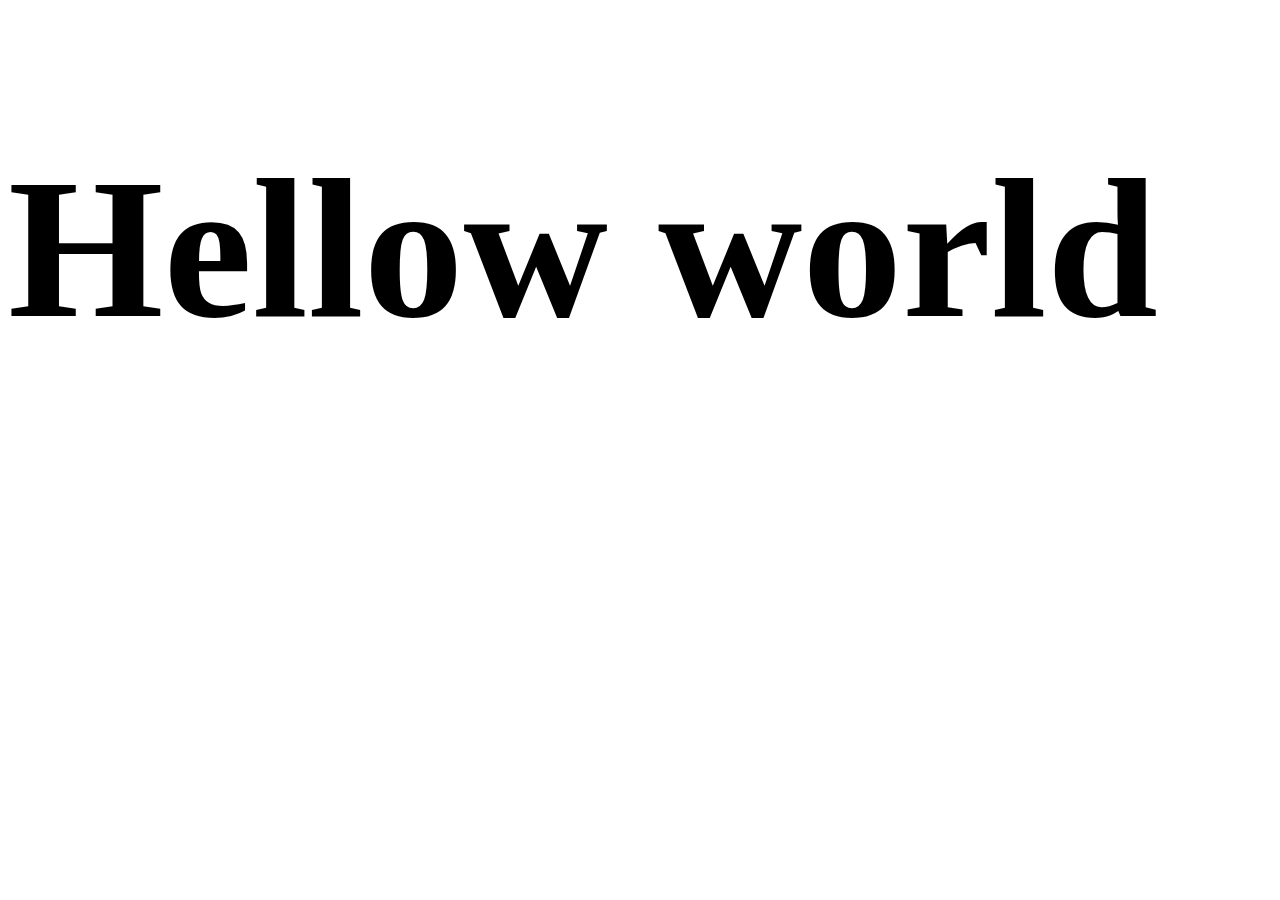
==== index.html @ e738b9d7 "switch" ====
<!DOCTYPE html>
<html lang="en">
<head>
    <meta charset="UTF-8">
    <meta http-equiv="X-UA-Compatible" content="IE=edge">
    <meta name="viewport" content="width=device-width, initial-scale=1.0">
    <title>Document</title>
</head>
<body>
    <h1 style="font-size: 200px;">Hellow world</h1>
    <script src="test.js"></script>
</body>
</html>
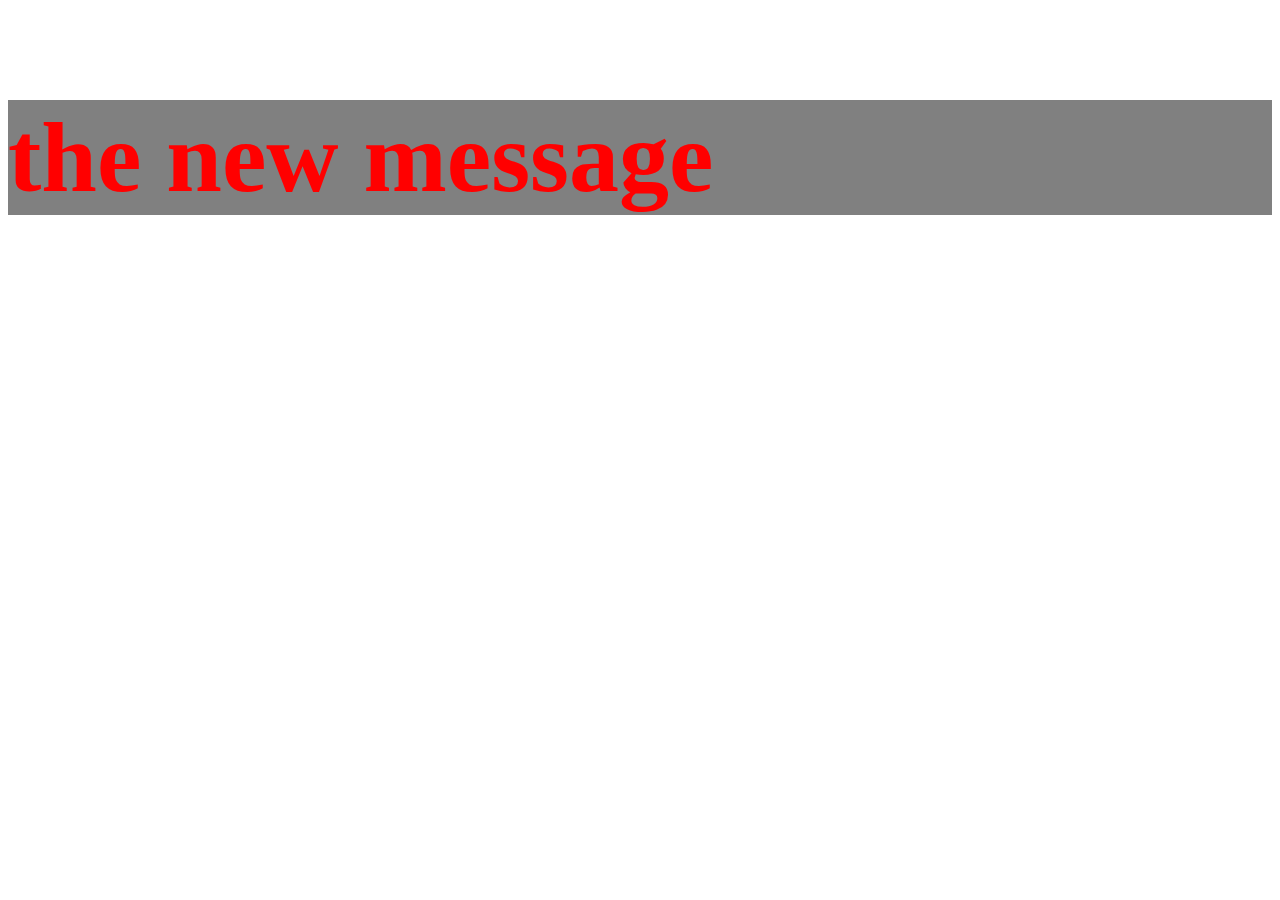
==== commit fac3641d: "DOM manipulation l" ====
--- a/index.html
+++ b/index.html
@@ -7,7 +7,7 @@
     <title>Document</title>
 </head>
 <body>
-    <h1 style="font-size: 200px;">Hellow world</h1>
-    <script src="test.js"></script>
+    <h1 style="font-size: 100px;" id="title">Hellow There</h1>
+    <script src="test2.js"></script>
 </body>
 </html>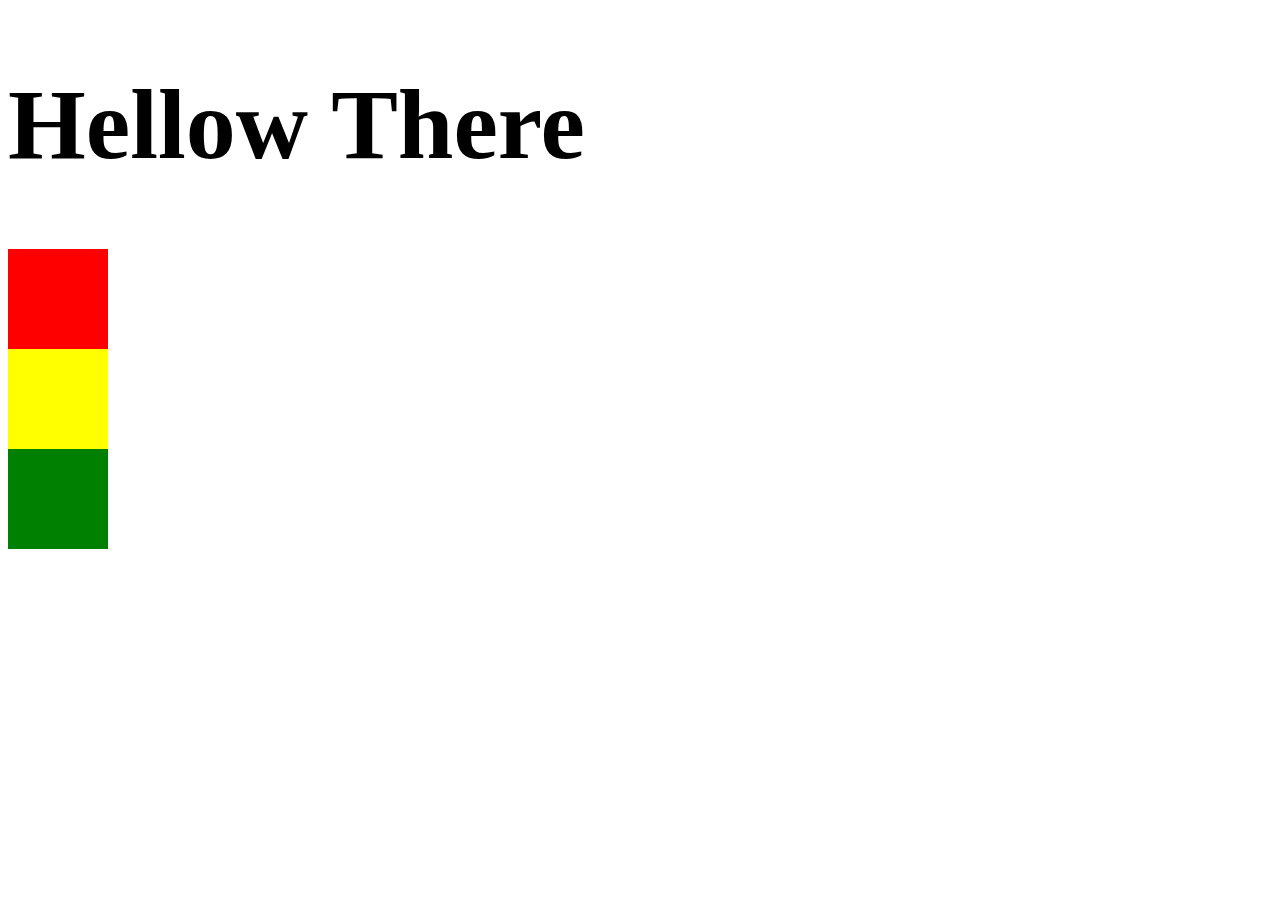
==== commit f40d470f: "DOM onclick function" ====
--- a/index.html
+++ b/index.html
@@ -8,6 +8,11 @@
 </head>
 <body>
     <h1 style="font-size: 100px;" id="title">Hellow There</h1>
+    <div id="container">
+        <div id="red" style="background-color:red; width: 100px; height:100px"></div>
+        <div id="yellow" style="background-color:yellow; width: 100px; height:100px"></div>
+        <div id="green" style="background-color:green; width: 100px; height:100px"></div>
+    </div>
     <script src="test2.js"></script>
 </body>
 </html>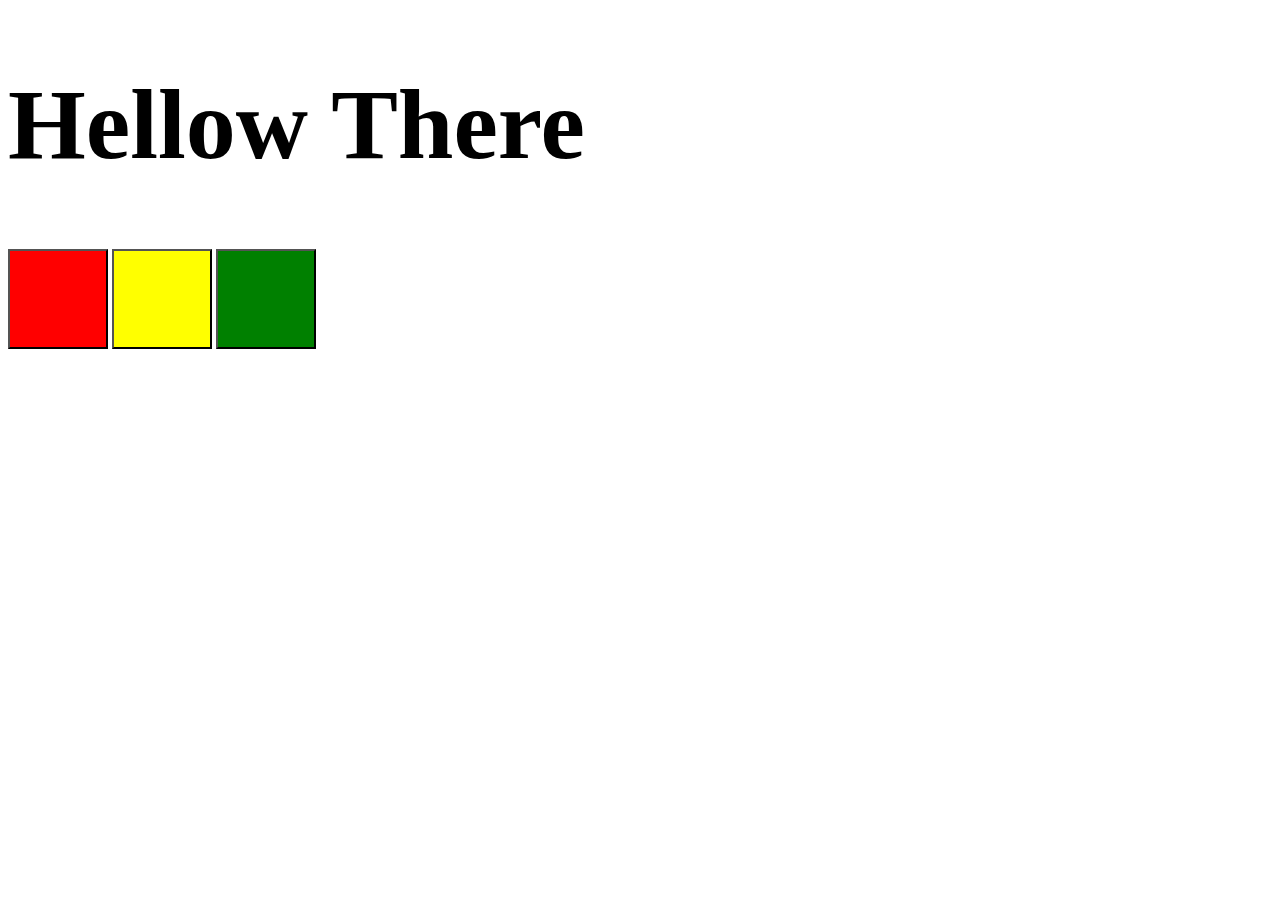
==== commit 5a00a3bc: "forEach function" ====
--- a/index.html
+++ b/index.html
@@ -9,9 +9,9 @@
 <body>
     <h1 style="font-size: 100px;" id="title">Hellow There</h1>
     <div id="container">
-        <div id="red" style="background-color:red; width: 100px; height:100px"></div>
-        <div id="yellow" style="background-color:yellow; width: 100px; height:100px"></div>
-        <div id="green" style="background-color:green; width: 100px; height:100px"></div>
+        <button class="colorsquare" id="red" style="background-color:red; width: 100px; height:100px" value="red"></button>
+        <button class="colorsquare" id="yellow" style="background-color:yellow; width: 100px; height:100px" value="yellow"></button>
+        <button class="colorsquare"  id="green" style="background-color:green; width: 100px; height:100px" value="green"></button>
     </div>
     <script src="test2.js"></script>
 </body>
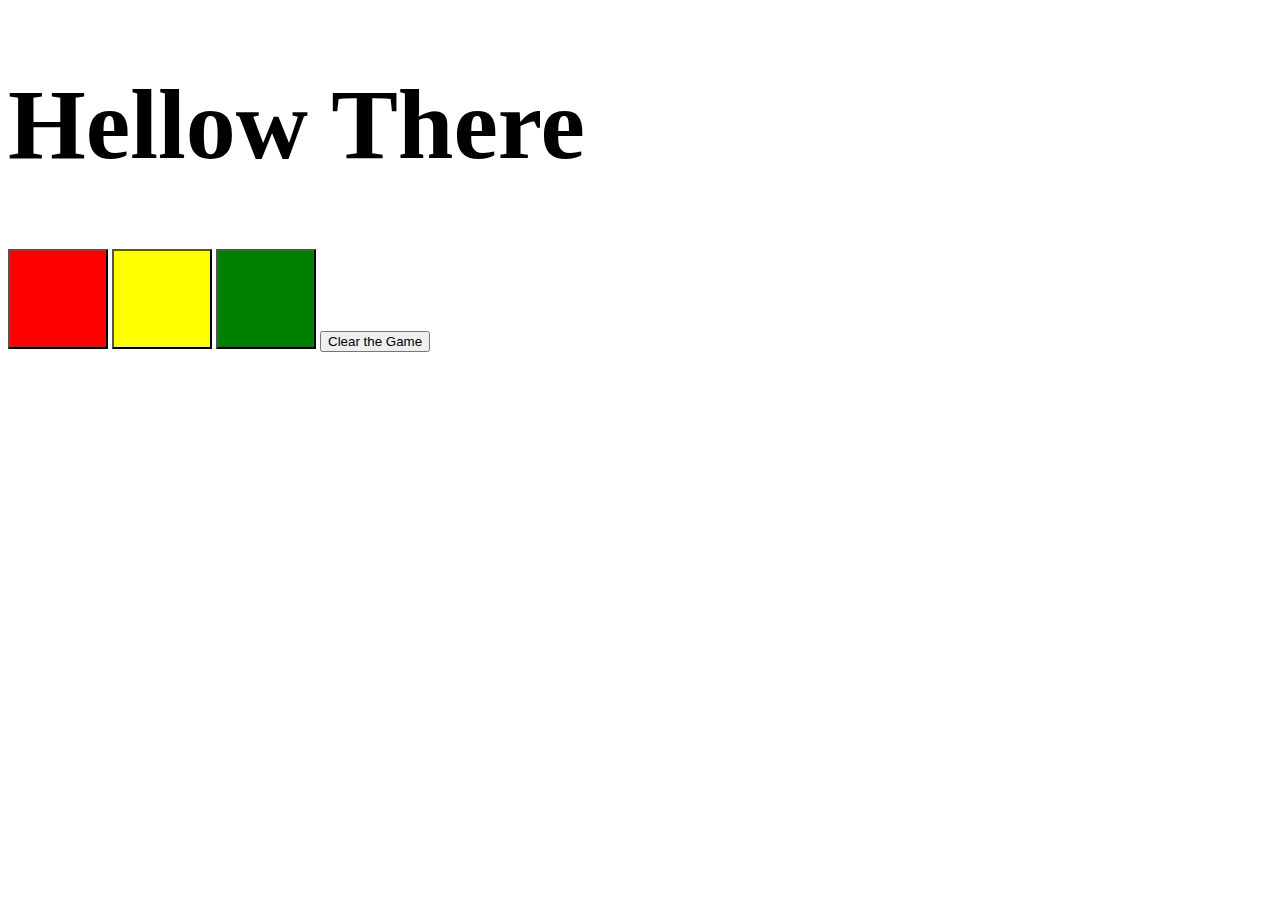
==== commit 39a2a960: "counting timesclicked and clearing" ====
--- a/index.html
+++ b/index.html
@@ -11,7 +11,9 @@
     <div id="container">
         <button class="colorsquare" id="red" style="background-color:red; width: 100px; height:100px" value="red"></button>
         <button class="colorsquare" id="yellow" style="background-color:yellow; width: 100px; height:100px" value="yellow"></button>
+        
         <button class="colorsquare"  id="green" style="background-color:green; width: 100px; height:100px" value="green"></button>
+        <button id="clearBtn">Clear the Game</button>
     </div>
     <script src="test2.js"></script>
 </body>
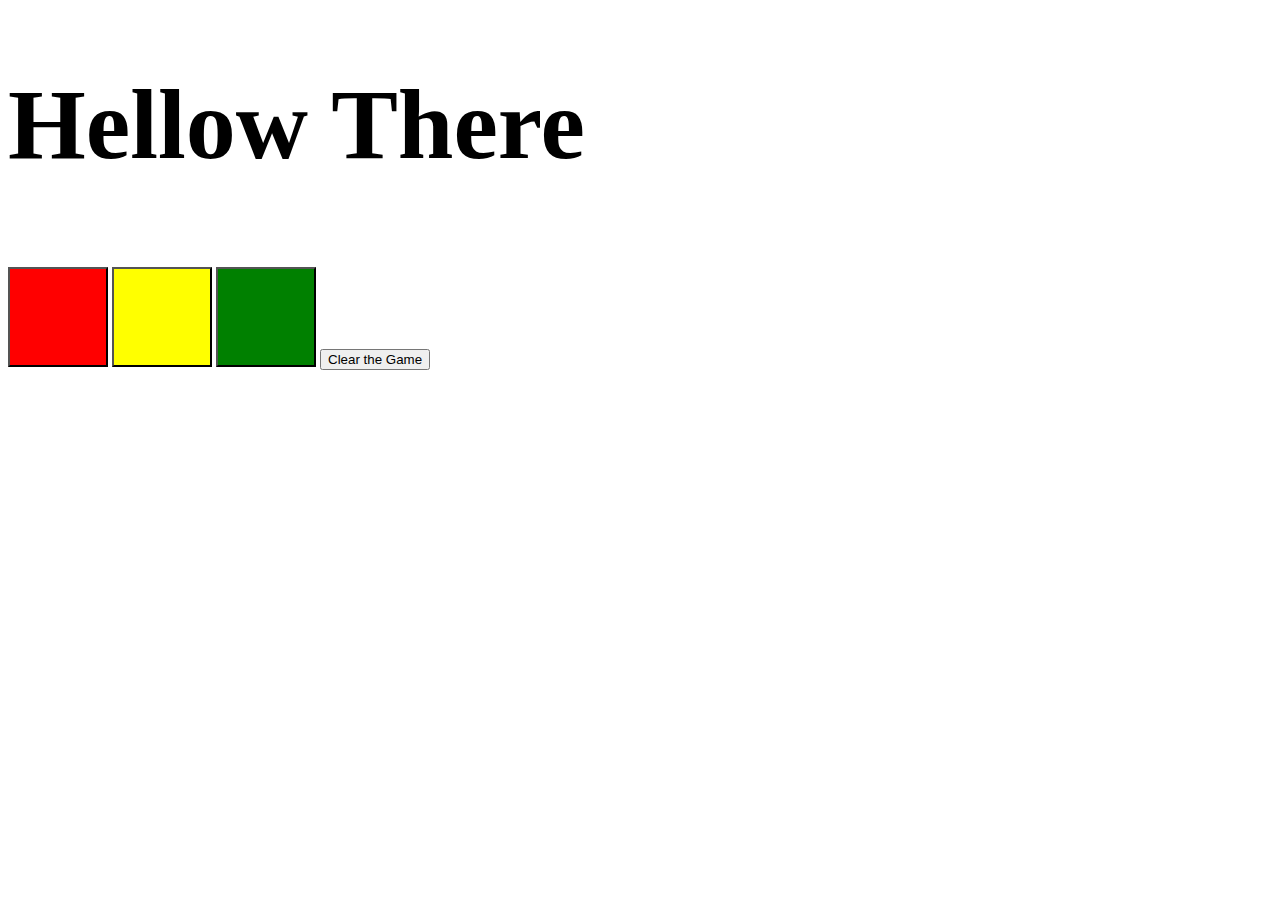
==== commit 3b0c0bd2: "api js" ====
--- a/index.html
+++ b/index.html
@@ -8,6 +8,10 @@
 </head>
 <body>
     <h1 style="font-size: 100px;" id="title">Hellow There</h1>
+
+    <div id="dogimage">
+        <img src="" alt="">
+    </div>
     <div id="container">
         <button class="colorsquare" id="red" style="background-color:red; width: 100px; height:100px" value="red"></button>
         <button class="colorsquare" id="yellow" style="background-color:yellow; width: 100px; height:100px" value="yellow"></button>
@@ -15,6 +19,8 @@
         <button class="colorsquare"  id="green" style="background-color:green; width: 100px; height:100px" value="green"></button>
         <button id="clearBtn">Clear the Game</button>
     </div>
+
+
     <script src="test2.js"></script>
 </body>
 </html>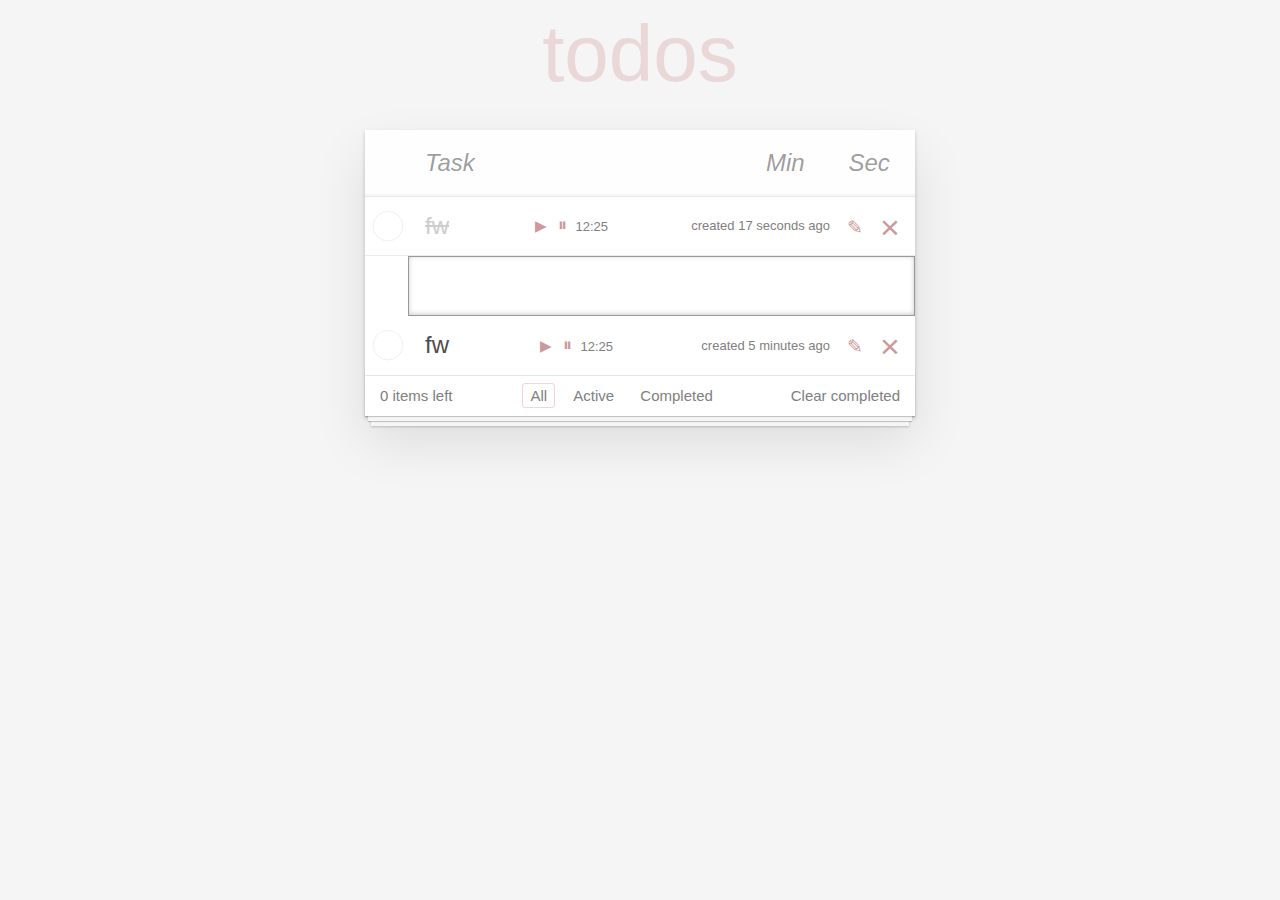
==== commit 387cc26d: "dd" ====
--- a/index.html
+++ b/index.html
@@ -1,26 +1,87 @@
-<!DOCTYPE html>
-<html lang="en">
-<head>
-    <meta charset="UTF-8">
-    <meta http-equiv="X-UA-Compatible" content="IE=edge">
-    <meta name="viewport" content="width=device-width, initial-scale=1.0">
-    <title>Document</title>
-</head>
-<body>
-    <h1 style="font-size: 100px;" id="title">Hellow There</h1>
-
-    <div id="dogimage">
-        <img src="" alt="">
-    </div>
-    <div id="container">
-        <button class="colorsquare" id="red" style="background-color:red; width: 100px; height:100px" value="red"></button>
-        <button class="colorsquare" id="yellow" style="background-color:yellow; width: 100px; height:100px" value="yellow"></button>
-        
-        <button class="colorsquare"  id="green" style="background-color:green; width: 100px; height:100px" value="green"></button>
-        <button id="clearBtn">Clear the Game</button>
-    </div>
-
-
-    <script src="test2.js"></script>
-</body>
-</html>+<html lang="en" data-framework="es6">
+  <head>
+    <meta charset="utf-8" />
+    <title>Vanilla ES6 • TodoMVC</title>
+    <link rel="stylesheet" href="index.css" />
+  </head>
+  <body>
+    <section class="todoapp">
+      <header class="header">
+        <h1>todos</h1>
+        <form class="new-todo-form">
+          <input class="new-todo" placeholder="Task" autofocus />
+          <input class="new-todo-form__timer" placeholder="Min" autofocus />
+          <input class="new-todo-form__timer" placeholder="Sec" autofocus />
+        </form>
+      </header>
+      <section class="main">
+        <ul class="todo-list">
+          <li class="completed">
+            <div class="view">
+              <input class="toggle" type="checkbox" />
+              <label>
+                <span class="title">fw</span>
+                <span class="description">
+                  <button class="icon icon-play"></button>
+                  <button class="icon icon-pause"></button>
+                  12:25
+                </span>
+                <span class="description">created 17 seconds ago</span>
+              </label>
+              <button class="icon icon-edit"></button>
+              <button class="icon icon-destroy"></button>
+            </div>
+          </li>
+          <li class="editing">
+            <div class="view">
+              <input class="toggle" type="checkbox" />
+              <label>
+                <span class="title">fw</span>
+                <span class="description">
+                  <button class="icon icon-play"></button>
+                  <button class="icon icon-pause"></button>
+                  12:25
+                </span>
+                <span class="description">created 5 minutes ago</span>
+              </label>
+              <button class="icon icon-edit"></button>
+              <button class="icon icon-destroy"></button>
+            </div>
+            <input type="text" class="edit" />
+          </li>
+          <li>
+            <div class="view">
+              <input class="toggle" type="checkbox" />
+              <label>
+                <span class="title">fw</span>
+                <span class="description">
+                  <button class="icon icon-play"></button>
+                  <button class="icon icon-pause"></button>
+                  12:25
+                </span>
+                <span class="description">created 5 minutes ago</span>
+              </label>
+              <button class="icon icon-edit"></button>
+              <button class="icon icon-destroy"></button>
+            </div>
+          </li>
+        </ul>
+        <footer class="footer">
+          <span class="todo-count">0 items left</span>
+          <ul class="filters">
+            <li>
+              <button class="selected">All</button>
+            </li>
+            <li>
+              <button>Active</button>
+            </li>
+            <li>
+              <button>Completed</button>
+            </li>
+          </ul>
+          <button class="clear-completed">Clear completed</button>
+        </footer>
+      </section>
+    </section>
+  </body>
+</html>
--- a/index.css
+++ b/index.css
@@ -0,0 +1,450 @@
+html,
+body {
+  margin: 0;
+  padding: 0;
+}
+
+button {
+  margin: 0;
+  padding: 0;
+  border: 0;
+  background: none;
+  font-size: 100%;
+  vertical-align: baseline;
+  font-family: inherit;
+  font-weight: inherit;
+  color: inherit;
+  -webkit-appearance: none;
+  appearance: none;
+  -webkit-font-smoothing: antialiased;
+  -moz-osx-font-smoothing: grayscale;
+}
+
+button::-moz-focus-inner {
+  border: none;
+}
+
+body {
+  font: 14px "Helvetica Neue", Helvetica, Arial, sans-serif;
+  line-height: 1.4em;
+  background: #f5f5f5;
+  color: #111111;
+  min-width: 230px;
+  max-width: 550px;
+  margin: 0 auto;
+  -webkit-font-smoothing: antialiased;
+  -moz-osx-font-smoothing: grayscale;
+  font-weight: 300;
+}
+
+:focus {
+  outline: 0;
+}
+
+.hidden {
+  display: none;
+}
+
+.todoapp {
+  background: #fff;
+  margin: 130px 0 40px 0;
+  position: relative;
+  box-shadow: 0 2px 4px 0 rgba(0, 0, 0, 0.2), 0 25px 50px 0 rgba(0, 0, 0, 0.1);
+}
+
+.todoapp input::-webkit-input-placeholder {
+  font-style: italic;
+  font-weight: 300;
+  color: rgba(0, 0, 0, 0.4);
+}
+
+.todoapp input::-moz-placeholder {
+  font-style: italic;
+  font-weight: 300;
+  color: rgba(0, 0, 0, 0.4);
+}
+
+.todoapp input::input-placeholder {
+  font-style: italic;
+  font-weight: 300;
+  color: rgba(0, 0, 0, 0.4);
+}
+
+.todoapp h1 {
+  position: absolute;
+  top: -140px;
+  width: 100%;
+  font-size: 80px;
+  font-weight: 200;
+  text-align: center;
+  color: rgba(175, 47, 47, 0.15);
+  -webkit-text-rendering: optimizeLegibility;
+  -moz-text-rendering: optimizeLegibility;
+  text-rendering: optimizeLegibility;
+}
+
+.new-todo-form {
+  display: flex;
+  margin-bottom: 0;
+}
+
+.new-todo,
+.new-todo-form .new-todo-form__timer,
+.edit {
+  position: relative;
+  margin: 0;
+  width: 100%;
+  font-size: 24px;
+  font-family: inherit;
+  font-weight: inherit;
+  line-height: 1.4em;
+  color: inherit;
+  padding: 6px;
+  border: 1px solid #999;
+  box-shadow: inset 0 -1px 5px 0 rgba(0, 0, 0, 0.2);
+  box-sizing: border-box;
+  -webkit-font-smoothing: antialiased;
+  -moz-osx-font-smoothing: grayscale;
+}
+
+.new-todo,
+.new-todo-form .new-todo-form__timer {
+  padding: 16px 16px 16px 60px;
+  border: none;
+  background: rgba(0, 0, 0, 0.003);
+  box-shadow: inset 0 -2px 1px rgba(0, 0, 0, 0.03);
+}
+
+.new-todo {
+  width: 70%;
+}
+
+.new-todo-form .new-todo-form__timer {
+  width: 15%;
+  padding-left: 16px;
+}
+
+.main {
+  position: relative;
+  z-index: 2;
+  border-top: 1px solid #e6e6e6;
+}
+
+.toggle-all {
+  width: 1px;
+  height: 1px;
+  border: none; /* Mobile Safari */
+  opacity: 0;
+  position: absolute;
+  right: 100%;
+  bottom: 100%;
+}
+
+.toggle-all + label {
+  width: 60px;
+  height: 34px;
+  font-size: 0;
+  position: absolute;
+  top: -52px;
+  left: -13px;
+  -webkit-transform: rotate(90deg);
+  transform: rotate(90deg);
+}
+
+.toggle-all + label:before {
+  content: "❯";
+  font-size: 22px;
+  color: #e6e6e6;
+  padding: 10px 27px 10px 27px;
+}
+
+.toggle-all:checked + label:before {
+  color: #737373;
+}
+
+.todo-list {
+  margin: 0;
+  padding: 0;
+  list-style: none;
+}
+
+.todo-list li {
+  position: relative;
+  font-size: 24px;
+  border-bottom: 1px solid #ededed;
+}
+
+.todo-list li:last-child {
+  border-bottom: none;
+}
+
+.todo-list li.editing {
+  border-bottom: none;
+  padding: 0;
+}
+
+.todo-list li.editing .edit {
+  display: block;
+  width: calc(100% - 43px);
+  padding: 12px 16px;
+  margin: 0 0 0 43px;
+}
+
+.todo-list li.editing .view {
+  display: none;
+}
+
+.todo-list li .toggle {
+  text-align: center;
+  width: 40px;
+  /* auto, since non-WebKit browsers doesn't support input styling */
+  height: auto;
+  position: absolute;
+  top: 0;
+  bottom: 0;
+  margin: auto 0;
+  border: none; /* Mobile Safari */
+  -webkit-appearance: none;
+  appearance: none;
+  cursor: pointer;
+}
+
+.todo-list li .toggle {
+  opacity: 0;
+}
+
+.todo-list li .toggle + label {
+  /*
+		Firefox requires `#` to be escaped - https://bugzilla.mozilla.org/show_bug.cgi?id=922433
+		IE and Edge requires *everything* to be escaped to render, so we do that instead of just the `#` - https://developer.microsoft.com/en-us/microsoft-edge/platform/issues/7157459/
+	*/
+  background-image: url("data:image/svg+xml;utf8,%3Csvg%20xmlns%3D%22http%3A//www.w3.org/2000/svg%22%20width%3D%2240%22%20height%3D%2240%22%20viewBox%3D%22-10%20-18%20100%20135%22%3E%3Ccircle%20cx%3D%2250%22%20cy%3D%2250%22%20r%3D%2250%22%20fill%3D%22none%22%20stroke%3D%22%23ededed%22%20stroke-width%3D%223%22/%3E%3C/svg%3E");
+  background-repeat: no-repeat;
+  background-position: center left;
+}
+
+.todo-list li .toggle:checked + label {
+  background-image: url("data:image/svg+xml;utf8,%3Csvg%20xmlns%3D%22http%3A//www.w3.org/2000/svg%22%20width%3D%2240%22%20height%3D%2240%22%20viewBox%3D%22-10%20-18%20100%20135%22%3E%3Ccircle%20cx%3D%2250%22%20cy%3D%2250%22%20r%3D%2250%22%20fill%3D%22none%22%20stroke%3D%22%23bddad5%22%20stroke-width%3D%223%22/%3E%3Cpath%20fill%3D%22%235dc2af%22%20d%3D%22M72%2025L42%2071%2027%2056l-4%204%2020%2020%2034-52z%22/%3E%3C/svg%3E");
+}
+
+.todo-list li label {
+  display: flex;
+  align-items: center;
+  justify-content: space-between;
+  padding: 15px 85px 15px 60px;
+}
+
+.todo-list li .view {
+  position: relative;
+}
+
+.todo-list li label .description {
+  font-size: 13px;
+  color: gray;
+}
+
+.todo-list li label .title {
+  word-break: break-all;
+  display: block;
+  line-height: 1.2;
+  transition: color 0.4s;
+  font-weight: 400;
+  color: #4d4d4d;
+}
+
+.todo-list li.completed label .title {
+  color: #cdcdcd;
+  text-decoration: line-through;
+}
+
+.todo-list li .icon {
+  width: 30px;
+  height: 40px;
+  font-size: 34px;
+  color: #cc9a9a;
+  margin: auto 0;
+  transition: color 0.2s ease-out;
+  cursor: pointer;
+}
+
+.todo-list li .icon:hover {
+  color: #af5b5e;
+}
+
+.todo-list li .icon-destroy {
+  position: absolute;
+  top: 0;
+  bottom: -3px;
+  right: 10px;
+}
+
+.todo-list li .icon-destroy:after {
+  content: "×";
+}
+
+.todo-list li .icon-edit {
+  position: absolute;
+  top: 0;
+  bottom: -3px;
+  font-size: 19px;
+  right: 45px;
+}
+
+.todo-list li .icon-edit:after {
+  content: "✎";
+}
+
+.todo-list li .icon-pause,
+.todo-list li .icon-play {
+  font-size: 18px;
+  width: 18px;
+  height: 18px;
+}
+
+.todo-list li .icon-play {
+  font-size: 15px;
+}
+
+.icon-pause:after {
+  content: "⏸";
+}
+
+.icon-play:after {
+  content: "▶";
+}
+
+.todo-list li .edit {
+  display: none;
+}
+
+.todo-list li.editing:last-child {
+  margin-bottom: -1px;
+}
+
+.footer {
+  display: flex;
+  justify-content: space-between;
+  align-items: center;
+  padding: 10px 15px;
+  height: 20px;
+  text-align: center;
+  font-size: 15px;
+  border-top: 1px solid #e6e6e6;
+  color: gray;
+}
+
+.footer:before {
+  content: "";
+  position: absolute;
+  z-index: -1;
+  right: 0;
+  bottom: 0;
+  left: 0;
+  height: 50px;
+  overflow: hidden;
+  box-shadow: 0 1px 1px rgba(0, 0, 0, 0.2), 0 8px 0 -3px #f6f6f6,
+    0 9px 1px -3px rgba(0, 0, 0, 0.2), 0 16px 0 -6px #f6f6f6,
+    0 17px 2px -6px rgba(0, 0, 0, 0.2);
+}
+
+.todo-count {
+  text-align: left;
+}
+
+.todo-count strong {
+  font-weight: 300;
+}
+
+.filters {
+  margin: 0;
+  padding: 0;
+  list-style: none;
+  right: 0;
+  left: 0;
+}
+
+.filters li {
+  display: inline;
+  cursor: default;
+}
+
+.filters li button {
+  display: inline-block;
+  color: inherit;
+  margin: 3px;
+  padding: 3px 7px;
+  text-decoration: none;
+  border: 1px solid transparent;
+  border-radius: 3px;
+}
+
+.filters li button:not(.selected) {
+  cursor: pointer;
+}
+
+.filters li:hover button {
+  border-color: rgba(175, 47, 47, 0.1);
+}
+
+.filters li button.selected {
+  border-color: rgba(175, 47, 47, 0.2);
+}
+
+.clear-completed,
+html .clear-completed:active {
+  position: relative;
+  line-height: 20px;
+  text-decoration: none;
+  cursor: pointer;
+}
+
+.clear-completed:hover {
+  text-decoration: underline;
+}
+
+.info {
+  margin: 65px auto 0;
+  color: #4d4d4d;
+  font-size: 11px;
+  text-shadow: 0 1px 0 rgba(255, 255, 255, 0.5);
+  text-align: center;
+}
+
+.info p {
+  line-height: 1;
+}
+
+.info a {
+  color: inherit;
+  text-decoration: none;
+  font-weight: 400;
+}
+
+.info a:hover {
+  text-decoration: underline;
+}
+
+/*
+	Hack to remove background from Mobile Safari.
+	Can't use it globally since it destroys checkboxes in Firefox
+*/
+@media screen and (-webkit-min-device-pixel-ratio: 0) {
+  .toggle-all,
+  .todo-list li .toggle {
+    background: none;
+  }
+
+  .todo-list li .toggle {
+    height: 40px;
+  }
+}
+
+@media (max-width: 430px) {
+  .footer {
+    height: 50px;
+  }
+
+  .filters {
+    bottom: 10px;
+  }
+}
